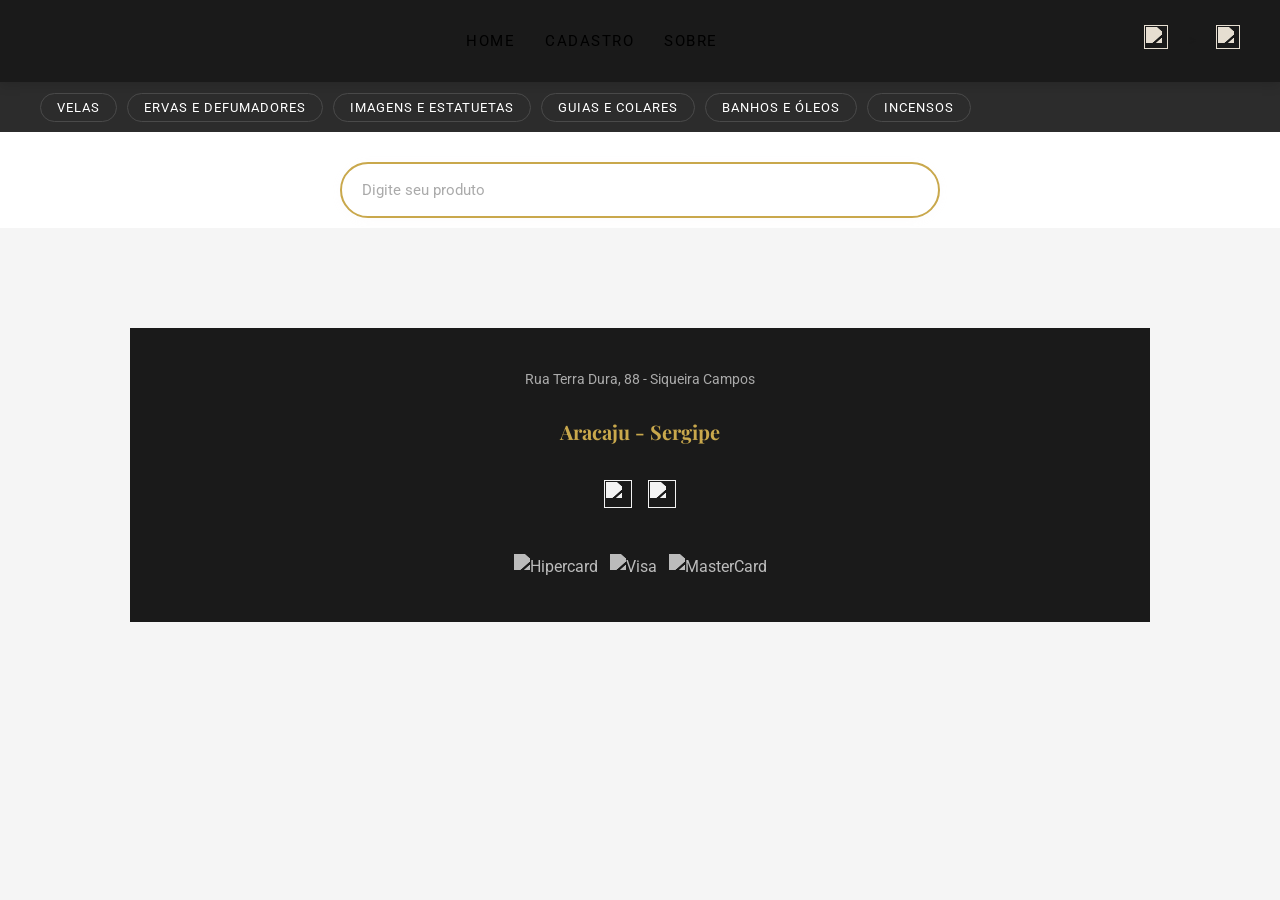
==== index.html @ 00ed4574 "Merge branch 'master' of https://github.com/miguelrinaldo/projeto_loja_de_macumba" ====
<!DOCTYPE html>
<html lang="pt-br">
<head>
    <meta charset="UTF-8">
    <meta name="viewport" content="width=device-width, initial-scale=1.0">
    <title>Itaja Odese</title>
    <!--Faça seu comentário-->
    <!--LINK ADICIONAR O FAVICON-->
    <link rel="shorcut icon" href="../Imagens/icones/favicon.ico" type="image/x-icon">
    <!--LINK PARA O ARQUIVO-->

    <link rel="stylesheet" href="css/style_estrutura_paginas.css">
    <link rel="stylesheet" href="css/carrinho.css">
    

    <!--LINK PARA O ARQUIVO carrega_produtos.js-->
    <script src="js/carrinho.js" type="module" defer></script>
    <script src="js/carrrega_produtos.js" type="module" defer></script> 
</head>
<body>
    <main id="geral">
        <header id="cabecalho">

            <div id="logo">
                <a href="index.html"></a>
                 <img src="Imagens/icones/logo.png" alt="">
            </div>

            <nav id="menu">
                <ul>
                    <li><a href="index.html" class="lnk_menu">Home</a></li>
                    <li><a href="paginas/cadastro.html" class="lnk_menu">Cadastro</a></li>
                    <li><a href="paginas/sobre.html" class="lnk_menu">Sobre</a></li>
                </ul>
            </nav>

            <div id="div-icones">
                <ul>
                    <li><a href="paginas/login.html" class="lnk_icon"><img src="Imagens/icones/login.png" alt=""></a></li>
                    >
                    <li><a href="paginas/carrinho.html" class="lnk_icon"><img src="Imagens/icones/carrinho.png" alt=""></a></li>
                </ul>

            </div>
        </header>

         <nav id="nav-secoes">
            <ul id="menu-secoes">
                <li><a href="#" class="lnk-secao">Todos </a></li>
                <li><a href="#" class="lnk-secao">Agata</a></li>
                <li><a href="#" class="lnk-secao">iba</a></li>
                <li><a href="#" class="lnk-secao">Fio de contas</a></li>
                <li><a href="#" class="lnk-secao">Firma de guia</a></li>
            </ul>
        </nav>
        <section id="pesquisa">
               <input type="text" name="pesquisa" id="pesquisa" placeholder="Digite seu produto">
        </section>
        <section id="cards">
            <div class="card">
                <img src="Imagens/agata.jpg" alt="agata">

                <h2 class="tito_card">Agata</h2>
                
                <h3 class="valor_card">R$ 999,99</h3>

                <button class="btn-card">Adicionar</button>

            </div>

            <div class="card">
                <img src="Imagens/iba 2.jpg" alt="iba ">

                <h2 class="tito_card"> Iba </h2>
                
                <h3 class="valor_card">R$ 999,99</h3>

                <button class="btn-card">Adicionar</button>

            </div>

            <div class="card">
                <img src="Imagens/guias 2.jpg" alt="guias">

                <h2 class="tito_card">Guias</h2>
                
                <h3 class="valor_card">R$ 999,99</h3>

                <button class="btn-card">Adicionar</button>

            </div>

            <div class="card">
                <img src="Imagens/firma de guia.jpg" alt="firma de guia">

                <h2 class="tito_card">Firma de guia</h2>
                
                <h3 class="valor_card">R$ 999,99</h3>

                <button class="btn-card">Adicionar</button>

            </div>

            <div class="card">
                <img src="Imagens/fios de contas.jpg" alt="fios de contas">

                <h2 class="tito_card">Fio de contas</h2>
                
                <h3 class="valor_card">R$ 999,99</h3>

                <button class="btn-card">Adicionar</button>

            </div>

            <div class="card">
                <img src="Imagens/charuto.jpg" alt="charuto">

                <h2 class="tito_card">Charutos</h2>
                
                <h3 class="valor_card">R$ 999,99</h3>

                <button class="btn-card">Adicionar</button>

            </div>
            </section>

            <section>
                <footer>
                    <div id="dadosloja">
                        <h2>Rua Terra Dura, 88 - Siqueira Campos</h2>
                        <h1>Aracaju - Sergipe</h1>
                         <div id="icones_social">
                            <ul>
                                <li><a href="https://www.instagram.com/seu_usuario"><img src="Imagens/icones/instagram.png" alt=""></a></li>
                                <li><a href="https://www.facebook.com/seu_usuario"><img src="Imagens/icones/instagram.png" alt=""></a></li>
                            </ul>

                            <div id="div-cartoes">
                                <img src="Imagens/icones/hipercard.png" alt="Hipercard">
                                <img src="Imagens/icones/visa.png" alt="Visa">
                                <img src="Imagens/icones/master_card.png" alt="MasterCard">



                            </div>
                         </div>
                    </div>
                </footer>
            </section>
        </section>
    </main>
</body>
</html>
---- css/style_estrutura_paginas.css ----
@import url('https://fonts.googleapis.com/css2?family=Roboto:ital,wght@0,100..900;1,100..900&family=Playfair+Display:wght@600;700&display=swap');

/*ATRIBUINDO EM TODOS OS ELEMENTOS*/
*{
    margin: 0px;
    padding: 0px;
    box-sizing: border-box;
    font-family: "Roboto" ;
}

/*VARIÁVEIS DE COR - paleta inspirada em terracota, dourado e preto*/
:root{
    --cor_fundo: rgb(255, 255, 255);
    --cor_escura: rgb(255, 255, 255);
    --cor_branco: rgb(255, 255, 255);
    --cor_terracota_escura: rgb(240, 234, 233);
    --cor_dourada: rgb(0, 0, 0);
    --cor_texto: rgb(19, 18, 17);
    --cor_texto_claro: rgb(0, 0, 0);
    --cor_branco: rgb(0, 0, 0);
    --cor_borda: rgb(3, 3, 3);

    --sombra_suave: 0 2px 10px rgba(230, 219, 219, 0.08);
    --transicao: 0.25s ease;
}

body{
    background-color: var(--cor_fundo);
    color: var(--cor_texto);
    line-height: 1.6;
}

/*CONTAINER GERAL*/
#geral{
    width: 100%;
}

/*===================== CABEÇALHO =====================*/
#cabecalho{
    width: 100%;
    background-color: var(--cor_escura);
    padding: 18px 60px;
    display: flex;
    align-items: center;
    justify-content: space-between;
    flex-wrap: wrap;
    gap: 20px;
    box-shadow: var(--sombra_suave);
}

#logo{
    display: flex;
    align-items: center;
}

#logo img{
    height: 55px;
    width: auto;
}

/*NAV*/
#menu ul{
    display: flex;
    list-style: none;
    gap: 34px;
}

#menu .lnk_menu{
    color: var(--cor_texto_claro);
    text-decoration: none;
    font-size: 0.95em;
    text-transform: uppercase;
    letter-spacing: 1.5px;
    position: relative;
    padding-bottom: 4px;
    transition: color var(--transicao);
}

#menu .lnk_menu::after{
    content: "";
    position: absolute;
    left: 0;
    bottom: -2px;
    width: 0%;
    height: 2px;
    background-color: var(--cor_dourada);
    transition: width var(--transicao);
}

#menu .lnk_menu:hover{
    color: var(--cor_dourada);
}

#menu .lnk_menu:hover::after{
    width: 100%;
}

#menu .lnk_menu:active{
    color: var(--cor_terracota);
}

/*ÍCONES (login / carrinho)*/
#div-icones ul{
    display: flex;
    list-style: none;
    align-items: center;
    gap: 22px;
}

#div-icones .lnk_icon img{
    width: 24px;
    height: 24px;
    /* deixa o ícone num tom claro/creme em vez de branco puro ou preto */
    filter: brightness(0) invert(90%) sepia(8%) saturate(300%) brightness(1.05);
    opacity: 0.9;
    transition: opacity var(--transicao), transform var(--transicao);
}

#div-icones .lnk_icon:hover img{
    opacity: 1;
    transform: translateY(-2px);
}

/*===================== BARRA DE PESQUISA =====================*/
#pesquisa{
    width: 100%;
    padding: 40px 60px;
    background-color: var(--cor_fundo);
    display: flex;
    align-items: center;
    justify-content: center;
}

/* obs.: o <input> também está com id="pesquisa", igual à <section> —
   isso é um ID duplicado e inválido em HTML. Uso o seletor por "name"
   pra evitar o conflito, mas o ideal é renomear o id do input (ex: id="campo-pesquisa"). */
input[name="pesquisa"]{
    width: 100%;
    max-width: 600px;
    height: 56px;
    padding: 0 24px;
    border: 1px solid var(--cor_borda);
    border-radius: 30px;
    font-size: 1em;
    background-color: var(--cor_branco);
    box-shadow: var(--sombra_suave);
    transition: box-shadow var(--transicao);
}

input[name="pesquisa"]:focus{
    outline: none;
    box-shadow: 0 0 0 3px rgba(163, 74, 42, 0.2);
}

input[name="pesquisa"]::placeholder{
    color: rgb(150, 140, 128);
}

/*===================== GRADE DE PRODUTOS =====================*/
/* seleciona a <section> de cards: filha direta de #geral, sem id próprio */
#geral > section:not(#pesquisa){
    max-width: 1100px;
    margin: 10px auto 50px auto;
    padding: 0 40px;
    display: grid;
    grid-template-columns: repeat(auto-fit, minmax(230px, 1fr));
    gap: 26px;
}

.card{
    background-color: var(--cor_branco);
    border: 1px solid var(--cor_borda);
    border-radius: 8px;
    padding: 18px;
    display: flex;
    flex-direction: column;
    align-items: center;
    text-align: center;
    box-shadow: var(--sombra_suave);
    transition: transform var(--transicao), box-shadow var(--transicao);
}

.card:hover{
    transform: translateY(-6px);
    box-shadow: 0 10px 24px rgba(0, 0, 0, 0.12);
}

.card img{
    width: 100%;
    height: 170px;
    object-fit: cover;
    border-radius: 6px;
    margin-bottom: 14px;
}

.tito_card{
    font-size: 1em;
    font-weight: 500;
    color: var(--cor_texto);
    text-transform: capitalize;
    margin-bottom: 8px;
}

.valor_card{
    font-family: 'Playfair Display', serif;
    font-size: 1.2em;
    font-weight: 700;
    color: var(--cor_terracota_escura);
    margin-bottom: 16px;
}

.btn-card{
    width: 100%;
    height: 44px;
    border: none;
    border-radius: 30px;
    background-color: var(--cor_terracota);
    color: var(--cor_branco);
    font-size: 0.8em;
    font-weight: 700;
    letter-spacing: 1.5px;
    text-transform: uppercase;
    cursor: pointer;
    transition: background-color var(--transicao), transform var(--transicao);
}

.btn-card:hover{
    background-color: var(--cor_terracota_escura);
    transform: translateY(-2px);
}

/*===================== TEXTO "SOBRE A LOJA" =====================*/
#texto{
    max-width: 850px;
    margin: 50px auto;
    padding: 48px 60px;
    background-color: var(--cor_branco);
    border: 1px solid var(--cor_borda);
    border-radius: 6px;
    box-shadow: var(--sombra_suave);
}

#texto h3{
    font-family: 'Playfair Display', serif;
    font-size: 1.8em;
    color: var(--cor_terracota_escura);
    margin-bottom: 24px;
    text-align: center;
    position: relative;
    padding-bottom: 16px;
}

#texto h3::after{
    content: "";
    position: absolute;
    left: 50%;
    bottom: 0;
    transform: translateX(-50%);
    width: 70px;
    height: 3px;
    background-color: var(--cor_dourada);
}

#texto p{
    text-align: justify;
    font-size: 1em;
    font-weight: 400;
    line-height: 1.85;
    color: var(--cor_texto);
    margin-bottom: 20px;
}

#texto p:first-of-type::first-letter{
    font-family: 'Playfair Display', serif;
    font-size: 3em;
    font-weight: 700;
    color: var(--cor_terracota);
    float: left;
    line-height: 0.8;
    margin: 6px 8px 0 0;
}

/*===================== RODAPÉ =====================*/
footer{
    width: 100%;
    background-color: var(--cor_escura);
    color: var(--cor_texto_claro);
    padding: 40px 60px;
}

#dadosloja{
    display: flex;
    flex-direction: column;
    align-items: center;
    text-align: center;
    gap: 6px;
}

#dadosloja h1{
    font-family: 'Playfair Display', serif;
    font-size: 1.4em;
    color: var(--cor_dourada);
    font-weight: 700;
    margin-bottom: 18px;
}

#dadosloja h2{
    font-size: 0.9em;
    font-weight: 400;
    color: var(--cor_texto_claro);
    text-transform: none;
}

#icones_social{
    display: flex;
    flex-direction: column;
    align-items: center;
    gap: 18px;
    margin-top: 22px;
}

#icones_social ul{
    display: flex;
    list-style: none;
    gap: 18px;
}

#icones_social img{
    width: 24px;
    height: 24px;
    filter: brightness(1.3) saturate(0.85);
    opacity: 0.95;
    transition: opacity var(--transicao), transform var(--transicao), filter var(--transicao);
}

#icones_social img:hover{
    opacity: 1;
    filter: brightness(1.5) saturate(0.85);
    transform: translateY(-3px);
}

#div-cartoes{
    display: flex;
    gap: 14px;
    align-items: center;
}

#div-cartoes img{
    height: 22px;
    width: auto;
    filter: brightness(1.25) saturate(0.85);
    opacity: 0.95;
}

/*===================== RESPONSIVO =====================*/
@media (max-width: 800px){
    #cabecalho{
        padding: 16px 24px;
        justify-content: center;
        text-align: center;
    }

    #menu ul{
        gap: 18px;
        flex-wrap: wrap;
        justify-content: center;
    }

    #texto{
        margin: 30px 16px;
        padding: 30px 26px;
    }

    footer{
        padding: 30px 24px;
    }
}
---- css/carrinho.css ----
/* ========================
   RESET E BASE
======================== */
* {
    margin: 0;
    padding: 0;
    box-sizing: border-box;
}

:root {
    --dourado: #C9A84C;
    --dourado-escuro: #A0782A;
    --preto: #1A1A1A;
    --cinza-escuro: #2C2C2C;
    --cinza-medio: #4A4A4A;
    --cinza-claro: #F5F5F5;
    --branco: #FFFFFF;
    --sombra: 0 2px 12px rgba(0,0,0,0.15);
}

body {
    font-family: 'Georgia', serif;
    background-color: var(--cinza-claro);
    color: var(--preto);
}

/* ========================
   CABEÇALHO
======================== */
#cabecalho {
    display: flex;
    align-items: center;
    justify-content: space-between;
    background-color: var(--preto);
    padding: 16px 40px;
    position: sticky;
    top: 0;
    z-index: 100;
    box-shadow: var(--sombra);
}

#logo img {
    height: 50px;
    object-fit: contain;
}

/* ========================
   MENU PRINCIPAL
======================== */
#menu ul {
    display: flex;
    gap: 30px;
    list-style: none;
}

.lnk_menu {
    color: var(--branco);
    text-decoration: none;
    font-size: 15px;
    letter-spacing: 1px;
    text-transform: uppercase;
    transition: color 0.3s;
}

.lnk_menu:hover {
    color: var(--dourado);
}

/* ========================
   ÍCONES (LOGIN / CARRINHO)
======================== */
#div-icones ul {
    display: flex;
    gap: 20px;
    list-style: none;
}

.lnk_icon img {
    width: 28px;
    height: 28px;
    filter: brightness(0) invert(1);
    transition: filter 0.3s;
}

.lnk_icon:hover img {
    filter: brightness(0) saturate(100%) invert(72%) sepia(55%) saturate(500%) hue-rotate(5deg);
}

/* ========================
   MENU DE SEÇÕES
======================== */
#nav-secoes {
    background-color: var(--cinza-escuro);
    padding: 12px 40px;
}

#menu-secoes {
    display: flex;
    gap: 10px;
    list-style: none;
    flex-wrap: wrap;
}

.lnk-secao {
    color: var(--branco);
    text-decoration: none;
    font-size: 13px;
    text-transform: uppercase;
    letter-spacing: 1px;
    padding: 6px 16px;
    border: 1px solid var(--cinza-medio);
    border-radius: 20px;
    transition: all 0.3s;
}

.lnk-secao:hover {
    background-color: var(--dourado);
    border-color: var(--dourado);
    color: var(--preto);
}

/* ========================
   PESQUISA
======================== */
#pesquisa {
    display: flex;
    justify-content: center;
    padding: 30px 40px 10px;
}

#pesquisa input {
    width: 100%;
    max-width: 600px;
    padding: 12px 20px;
    border: 2px solid var(--dourado);
    border-radius: 30px;
    font-size: 15px;
    outline: none;
    background-color: var(--branco);
    color: var(--preto);
    transition: box-shadow 0.3s;
}

#pesquisa input:focus {
    box-shadow: 0 0 0 3px rgba(201, 168, 76, 0.3);
}

#pesquisa input::placeholder {
    color: #aaa;
}

/* ========================
   CARDS
======================== */
#cards {
    display: grid;
    grid-template-columns: repeat(auto-fill, minmax(220px, 1fr));
    gap: 24px;
    padding: 30px 40px;
}

.card {
    background-color: var(--branco);
    border-radius: 10px;
    box-shadow: var(--sombra);
    overflow: hidden;
    display: flex;
    flex-direction: column;
    transition: transform 0.3s, box-shadow 0.3s;
}

.card:hover {
    transform: translateY(-5px);
    box-shadow: 0 8px 24px rgba(0,0,0,0.2);
}

.img_card {
    width: 100%;
    height: 200px;
    object-fit: cover;
}

.tito_card {
    font-size: 16px;
    font-weight: bold;
    padding: 14px 16px 4px;
    color: var(--preto);
}

.valor_card {
    font-size: 18px;
    color: var(--dourado-escuro);
    padding: 4px 16px 14px;
    font-weight: bold;
}

.btn-card {
    margin: 0 16px 16px;
    padding: 10px;
    background-color: var(--dourado);
    color: var(--preto);
    border: none;
    border-radius: 6px;
    font-size: 14px;
    font-weight: bold;
    letter-spacing: 1px;
    text-transform: uppercase;
    cursor: pointer;
    transition: background-color 0.3s;
}

.btn-card:hover {
    background-color: var(--dourado-escuro);
    color: var(--branco);
}

/* ========================
   FOOTER
======================== */
footer {
    background-color: var(--preto);
    color: var(--branco);
    padding: 40px;
    margin-top: 40px;
}

#dadosloja h1 {
    font-size: 20px;
    color: var(--dourado);
    margin-bottom: 4px;
}

#dadosloja h2 {
    font-size: 14px;
    color: #aaa;
    font-weight: normal;
    margin-bottom: 20px;
}

#icones_social ul {
    display: flex;
    gap: 16px;
    list-style: none;
    margin-bottom: 20px;
}

#icones_social ul img {
    width: 28px;
    height: 28px;
    filter: brightness(0) invert(1);
    transition: filter 0.3s;
}

#icones_social ul img:hover {
    filter: brightness(0) saturate(100%) invert(72%) sepia(55%) saturate(500%) hue-rotate(5deg);
}

#div-cartoes {
    display: flex;
    gap: 12px;
    align-items: center;
}

#div-cartoes img {
    height: 28px;
    object-fit: contain;
    filter: brightness(0) invert(1);
    opacity: 0.7;
}

/* ========================
   CARRINHO (carrinho.html)
======================== */
#itens-carrinho {
    display: grid;
    grid-template-columns: repeat(auto-fill, minmax(220px, 1fr));
    gap: 24px;
    padding: 30px 40px;
}

#resumo {
    background-color: var(--branco);
    margin: 0 40px 40px;
    padding: 24px;
    border-radius: 10px;
    box-shadow: var(--sombra);
    display: flex;
    align-items: center;
    gap: 20px;
    flex-wrap: wrap;
}

#resumo h2 {
    font-size: 22px;
    flex: 1;
}

#total {
    color: var(--dourado-escuro);
}

#btn-limpar {
    padding: 10px 24px;
    background-color: transparent;
    border: 2px solid #ccc;
    border-radius: 6px;
    font-size: 14px;
    cursor: pointer;
    transition: all 0.3s;
}

#btn-limpar:hover {
    border-color: #e53e3e;
    color: #e53e3e;
}

#btn-finalizar {
    padding: 10px 24px;
    background-color: var(--dourado);
    border: none;
    border-radius: 6px;
    font-size: 14px;
    font-weight: bold;
    cursor: pointer;
    transition: background-color 0.3s;
}

#btn-finalizar:hover {
    background-color: var(--dourado-escuro);
    color: var(--branco);
}

.btn-remover {
    margin: 0 16px 16px;
    padding: 8px;
    background-color: transparent;
    border: 2px solid #e53e3e;
    color: #e53e3e;
    border-radius: 6px;
    font-size: 13px;
    cursor: pointer;
    transition: all 0.3s;
}

.btn-remover:hover {
    background-color: #e53e3e;
    color: var(--branco);
}

/* ========================
   RESPONSIVO
======================== */
@media (max-width: 768px) {
    #cabecalho {
        flex-wrap: wrap;
        gap: 12px;
        padding: 16px 20px;
    }

    #menu ul {
        gap: 16px;
    }

    #nav-secoes {
        padding: 12px 20px;
    }

    #pesquisa {
        padding: 20px;
    }

    #cards, #itens-carrinho {
        grid-template-columns: repeat(auto-fill, minmax(160px, 1fr));
        padding: 20px;
        gap: 16px;
    }

    #resumo {
        margin: 0 20px 30px;
        flex-direction: column;
        align-items: flex-start;
    }

    footer {
        padding: 30px 20px;
    }
}
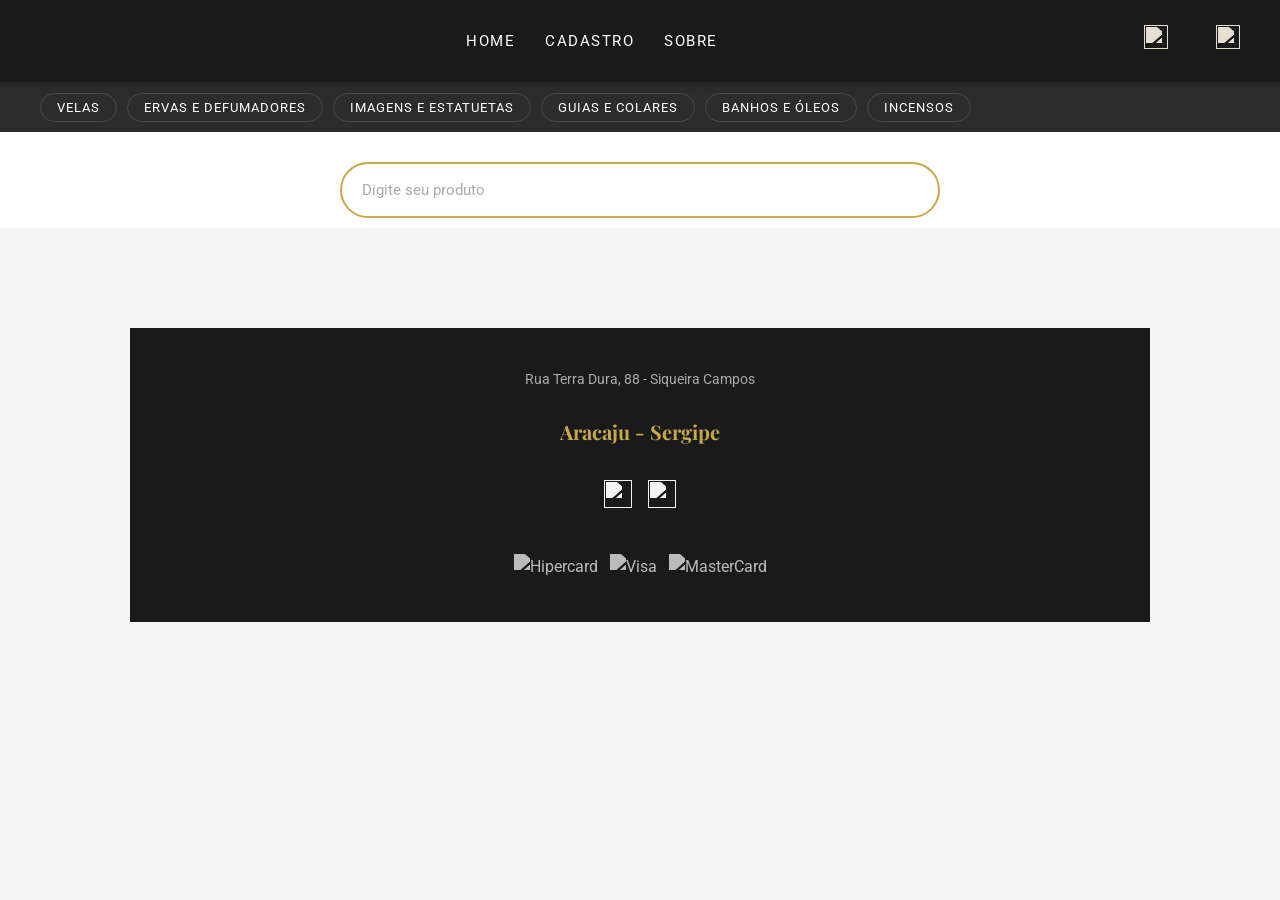
==== commit 5c2b3040: "mudei meu html e adicionei outras coisas" ====
--- a/index.html
+++ b/index.html
@@ -11,7 +11,8 @@
 
     <link rel="stylesheet" href="css/style_estrutura_paginas.css">
     <link rel="stylesheet" href="css/carrinho.css">
-    
+    <link rel="login.html" href="login.html">
+
 
     <!--LINK PARA O ARQUIVO carrega_produtos.js-->
     <script src="js/carrinho.js" type="module" defer></script>
--- a/css/style_estrutura_paginas.css
+++ b/css/style_estrutura_paginas.css
@@ -17,7 +17,7 @@
     --cor_terracota_escura: rgb(240, 234, 233);
     --cor_dourada: rgb(0, 0, 0);
     --cor_texto: rgb(19, 18, 17);
-    --cor_texto_claro: rgb(0, 0, 0);
+    --cor_texto_claro: rgb(253, 253, 253);
     --cor_branco: rgb(0, 0, 0);
     --cor_borda: rgb(3, 3, 3);
 
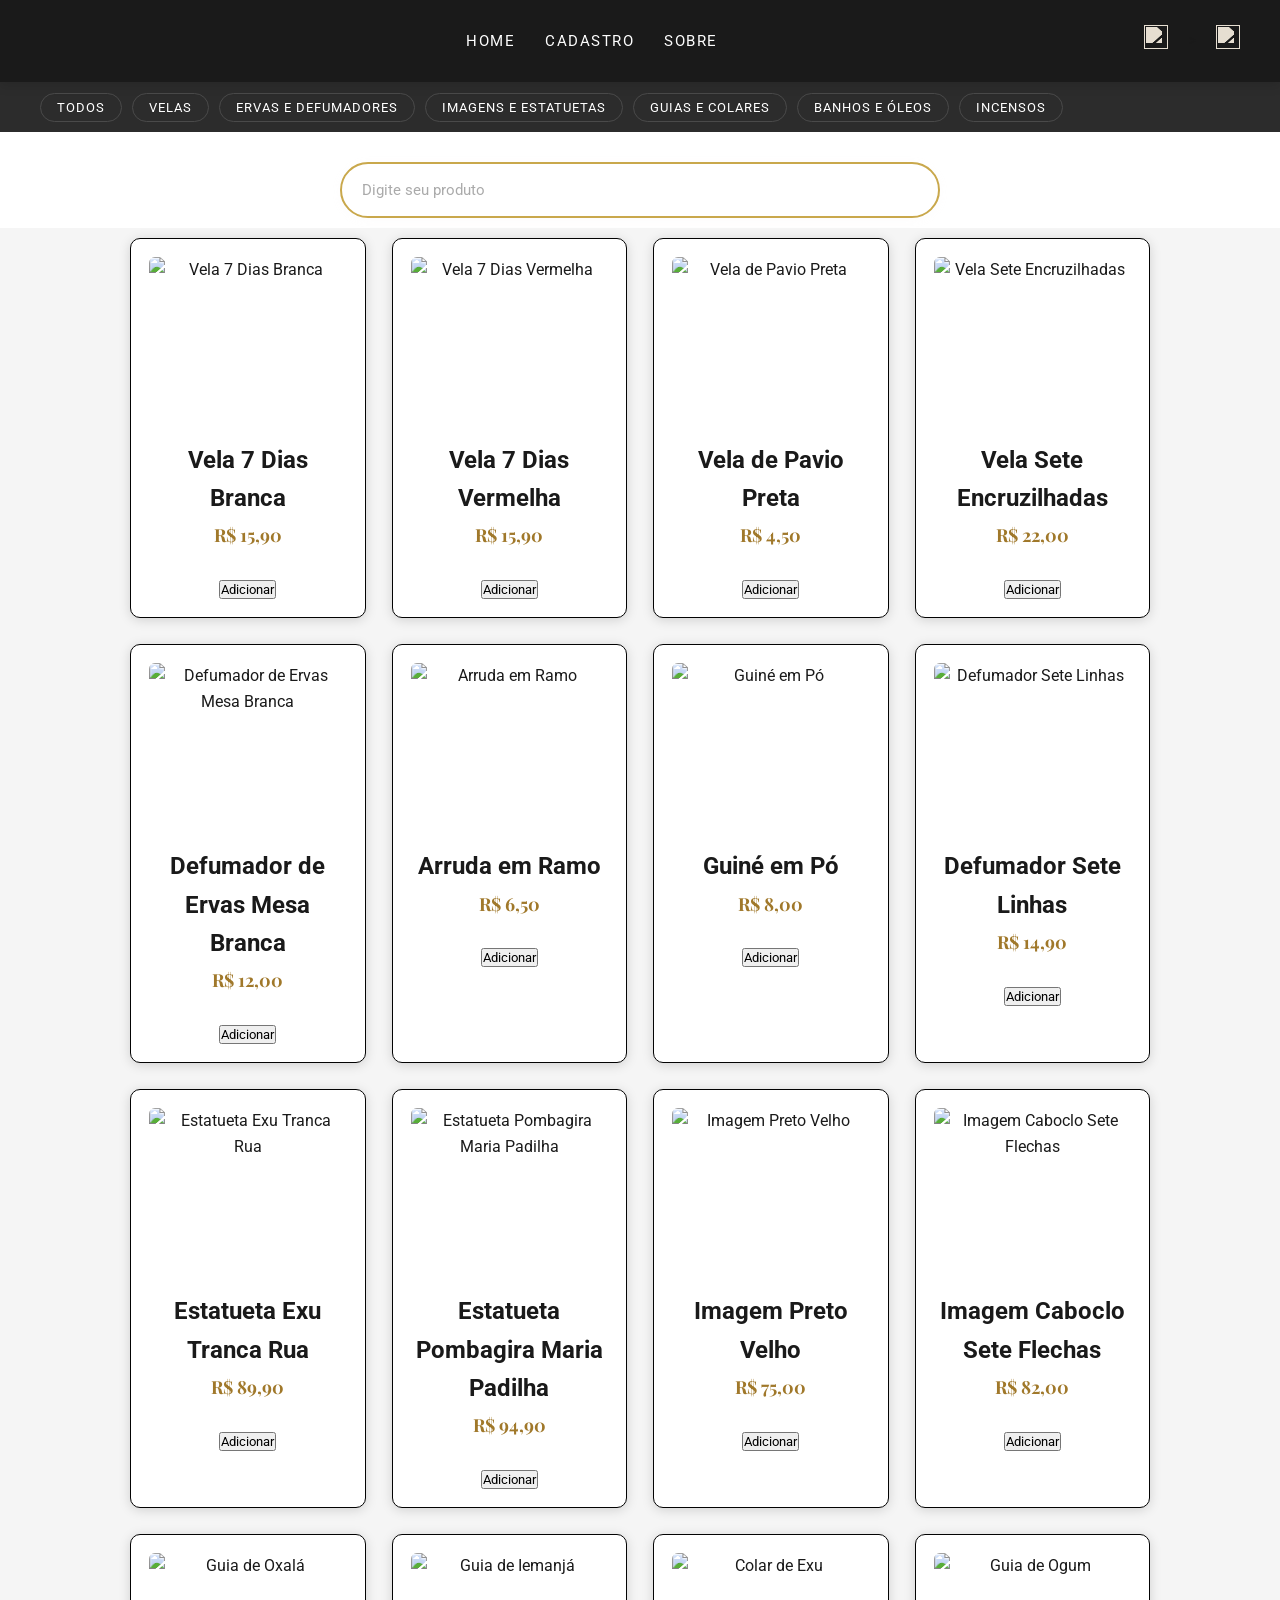
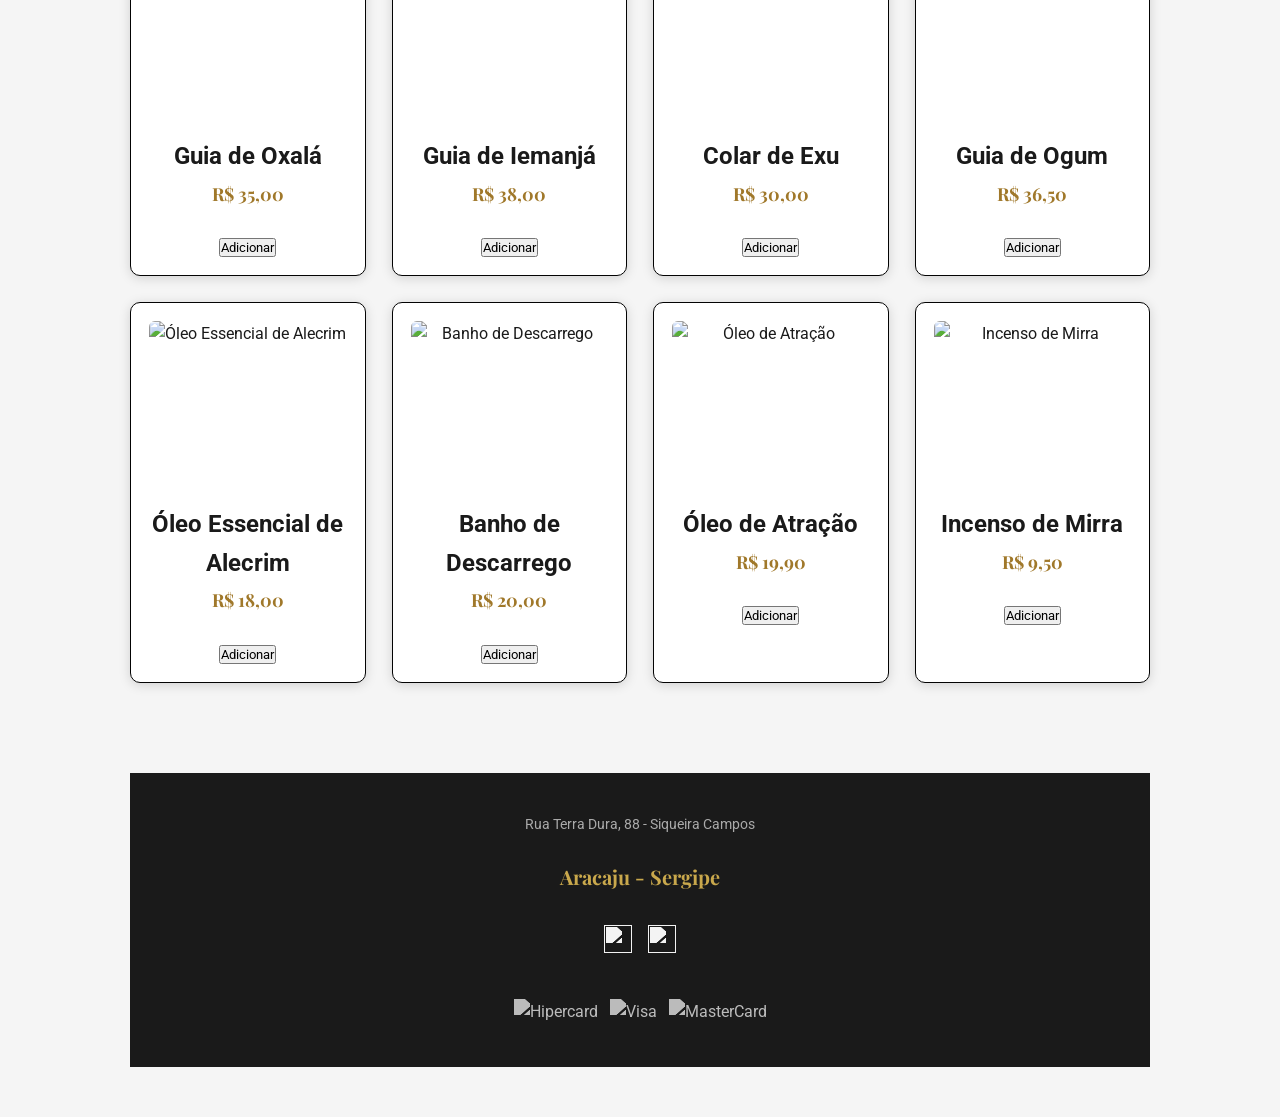
==== commit 5cdccdb0: "modifiquei o js e o html" ====
--- a/index.html
+++ b/index.html
@@ -11,12 +11,11 @@
 
     <link rel="stylesheet" href="css/style_estrutura_paginas.css">
     <link rel="stylesheet" href="css/carrinho.css">
-    <link rel="login.html" href="login.html">
-
 
     <!--LINK PARA O ARQUIVO carrega_produtos.js-->
     <script src="js/carrinho.js" type="module" defer></script>
-    <script src="js/carrrega_produtos.js" type="module" defer></script> 
+    <script  src="js/carrega_produtos.js" type="module" defer></script> 
+
 </head>
 <body>
     <main id="geral">
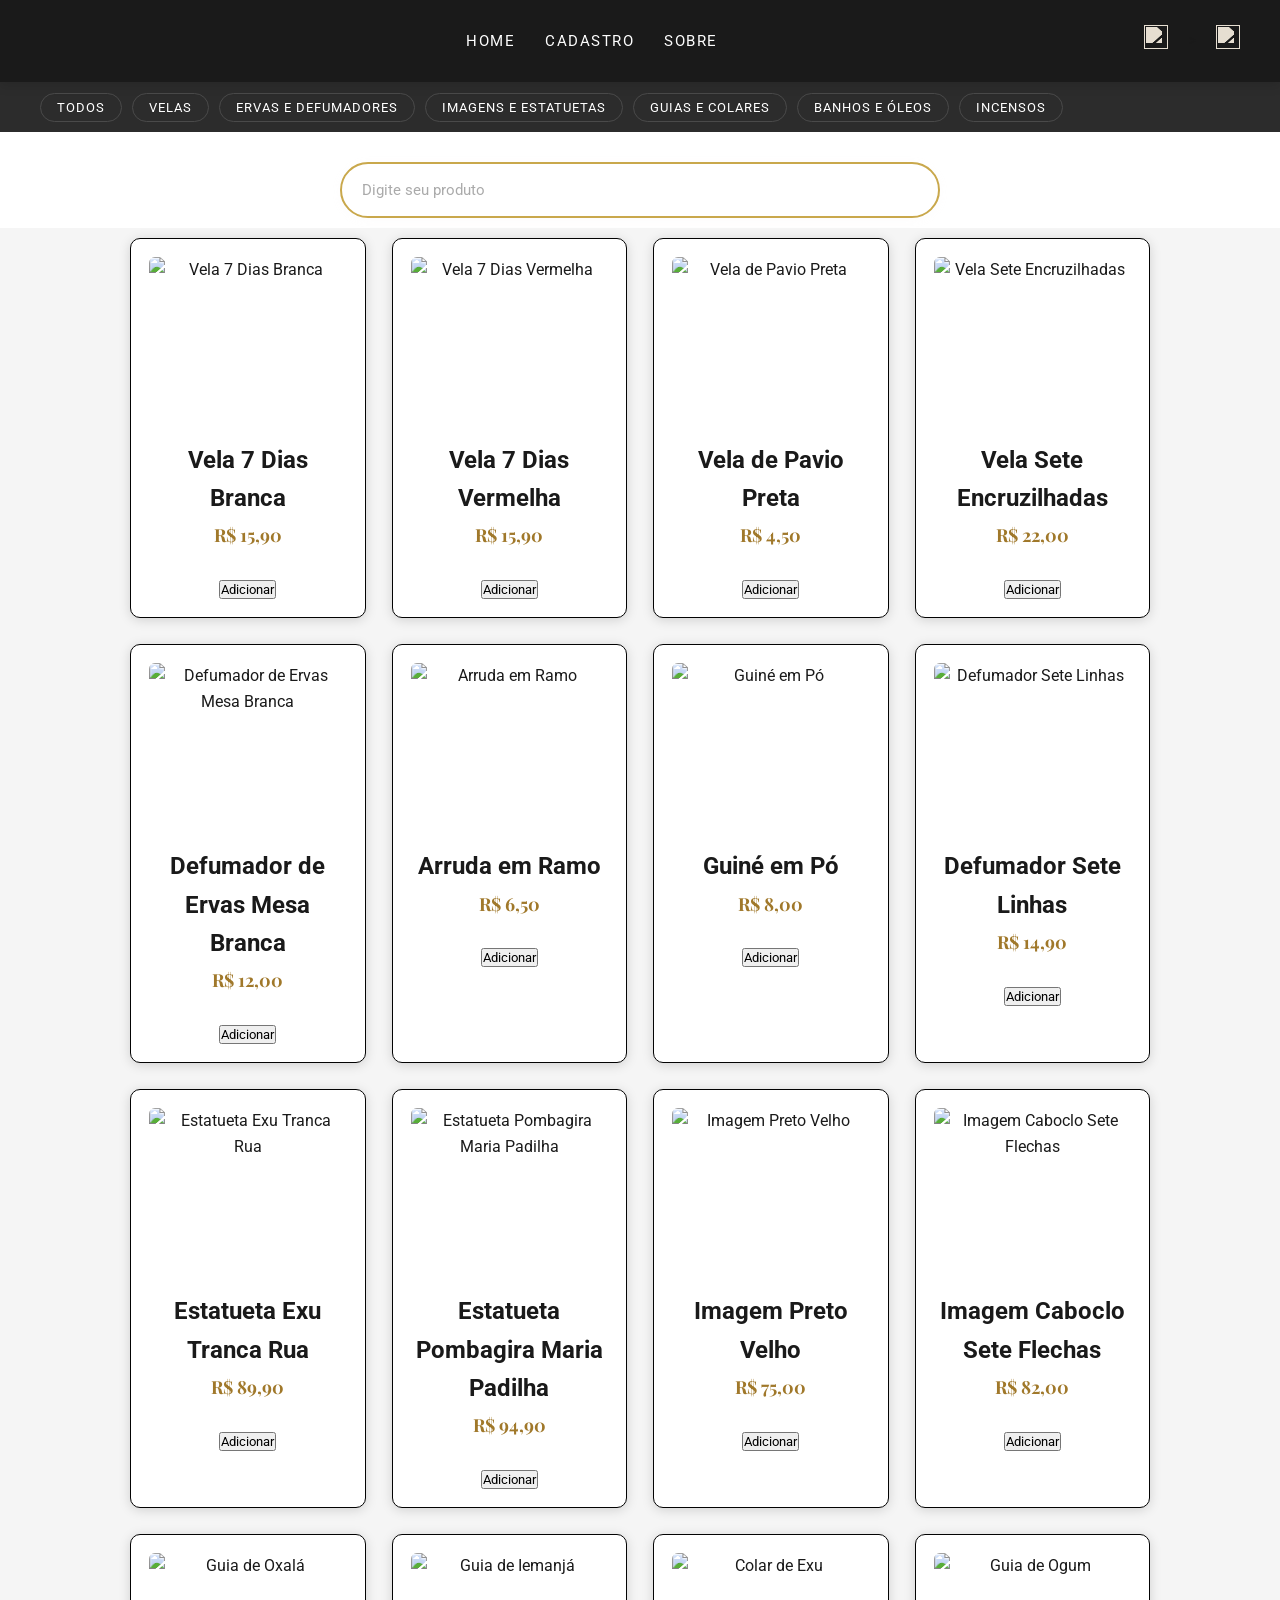
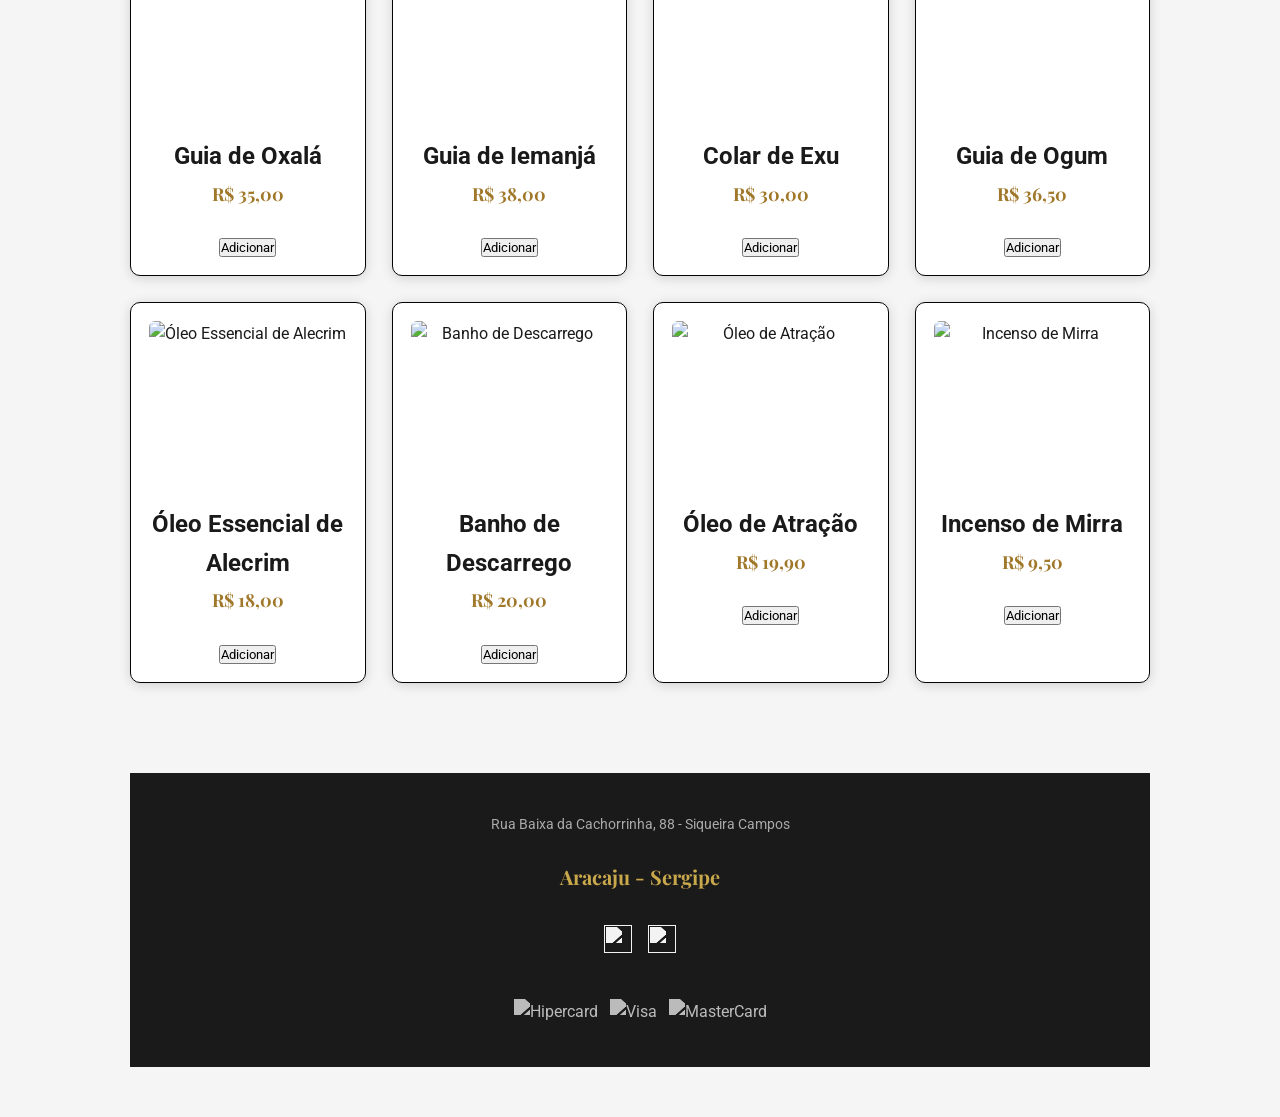
==== commit fc67e128: "adicionei um js e mudei o meu html carrinho uma vez" ====
--- a/index.html
+++ b/index.html
@@ -127,7 +127,7 @@
             <section>
                 <footer>
                     <div id="dadosloja">
-                        <h2>Rua Terra Dura, 88 - Siqueira Campos</h2>
+                        <h2>Rua Baixa da Cachorrinha, 88 - Siqueira Campos</h2>
                         <h1>Aracaju - Sergipe</h1>
                          <div id="icones_social">
                             <ul>
